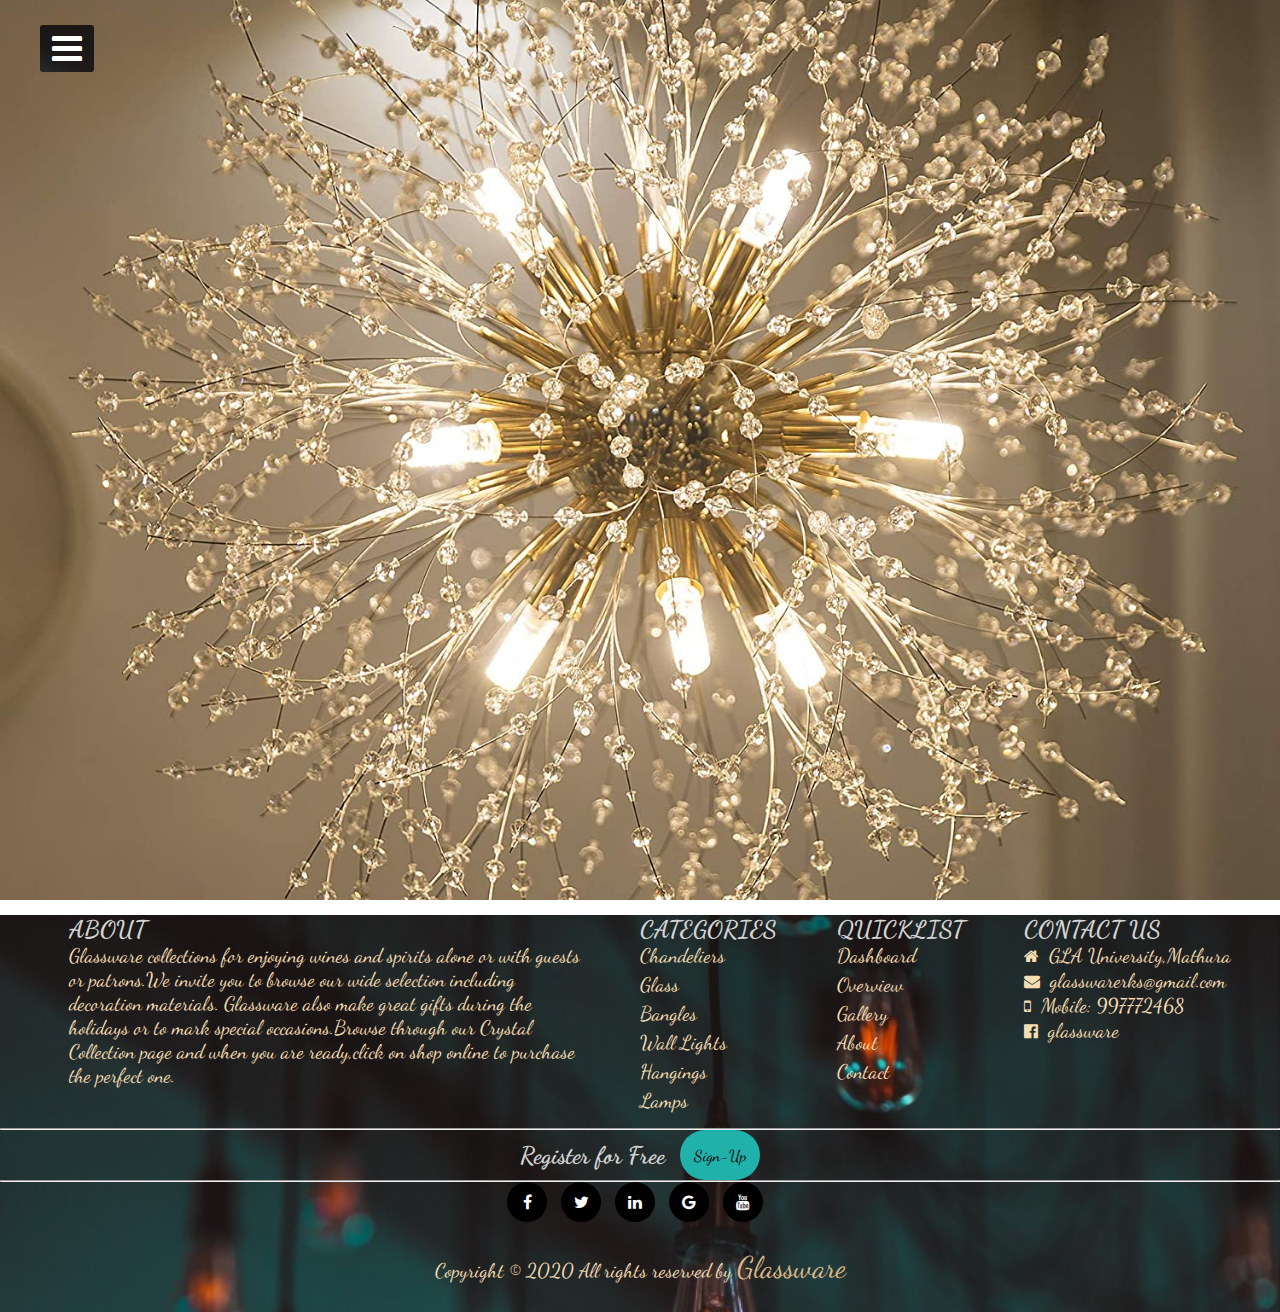
==== index.html @ 3099c8c7 "commit" ====
<!DOCTYPE html>
<html lang="en">
<head>
    <meta charset="UTF-8">
    <meta http-equiv="X-UA-Compatible" content="IE=edge">
    <meta name="viewport" content="width=device-width, initial-scale=1.0">
    <title>GLASSWARE</title>
    <link rel="stylesheet" href="css files/style.css">
    <link rel="stylesheet" href="https://stackpath.bootstrapcdn.com/font-awesome/4.7.0/css/font-awesome.min.css" 
        integrity="sha384-wvfXpqpZZVQGK6TAh5PVlGOfQNHSoD2xbE+QkPxCAFlNEevoEH3Sl0sibVcOQVnN" crossorigin="anonymous">
</head>
<body>
    <div id="container">
        

        <input type="checkbox" id="check">
   <label for="check">
       <i class="fa fa-bars" id=btn></i>
       <i class="fa fa-times" id=cancel></i>
   </label>
   <div class="sidebar">
       <header>GLASSWARE </header>
       <ul>
           <li><a href="register/login.html"><i class="fa fa-qrcode" aria-hidden="true"></i><span style="padding-left: 10px; color: white;">Dashboard</span></a></li>

          <!-- <li><a href="#"><i class="fa fa-eye" aria-hidden="true"></i><span style="padding-left: 10px;"></span>Overview</span></a></li> -->
           <li><a href="#"><i class="fa fa-eye" aria-hidden="true"></i><span style="padding-left: 10px;"></span>Overview</span></a></li>
           <li><a href="#"><i class="fa fa-calendar" aria-hidden="true"></i><span style="padding-left: 10px;"></span>Gallery</span></a></li>
           <li><a href="About/about.html"><i class="fa fa-question-circle" aria-hidden="true"></i><span style="padding-left: 10px;"></span>About</span></a></li>
           <li><a href="Contact.html"><i class="fa fa-envelope" aria-hidden="true"></i><span style="padding-left: 10px;"></span>Contact</span></a></li>

       </ul>
       </div>
   </div>

   <footer>
    <section class="sec-1">
        <section class="about">
            <h2>ABOUT</h2>
            <p style="font-size: 20px;">Glassware collections for enjoying wines and spirits alone or with guests
                or patrons.We invite you to browse our wide selection including decoration materials.
                Glassware also make great gifts during the holidays or to mark special occasions.Browse through our 
                Crystal Collection page and when you are ready,click on shop online to purchase the perfect one.
            </p>
        </section>
        <section class="categories">
            <h2>CATEGORIES</h2>
            <ul>
                <li ><a href="#" style="font-size: 20px;">Chandeliers</a></li>
                <li ><a href="#" style="font-size: 20px;">Glass</a></li>
                <li ><a href="#" style="font-size: 20px;">Bangles</a></li>
                <li ><a href="#" style="font-size: 20px;">Wall Lights</a></li>
                <li ><a href="#" style="font-size: 20px;">Hangings</a></li>
                <li ><a href="#" style="font-size: 20px;">Lamps</a></li>

            </ul>
        </section>
        <section class="quickList">
            <h2>QUICKLIST</h2>
            <ul>
                <li ><a href="#" style="font-size: 20px;">Dashboard</a></li>
                <li ><a href="#" style="font-size: 20px;">Overview</a></li>
                <li ><a href="#" style="font-size: 20px;">Gallery</a></li>
                <li ><a href="#" style="font-size: 20px;">About</a></li>
                <li ><a href="#" style="font-size: 20px;">Contact</a></li>
            </ul>
        </section>
        <section class="contactUs">
            <h2>CONTACT US</h2>
            <ul>
                <li><i class="fa fa-home" id="foo"></i><span style="font-size: 20px;">GLA University,Mathura</span></li>
                <li><i class="fa fa-envelope" id="foo"></i><span style="font-size: 20px;">glasswarerks@gmail.com</span></li>
                <li><i class="fa fa-mobile" id="foo"></i><span style="font-size: 20px;">Mobile: 997772468</span></li>
                <li><i class="fa fa-facebook-official" id="foo"></i><a href="#" style="font-size: 20px;">glassware</a></li>
                

            </ul>
        </section>
    </section>
        <hr>
        <section class="sec-2">
            <h2>Register for Free</h2>
            <a href="#">Sign-Up</a>
        </section>
        <hr>
        <section class="sec-3">
            <ul>
                <li><a href="#"><i class="fa fa-facebook"></i></a></li>
                <li><a href="#"><i class="fa fa-twitter"></i></a></li>
                <li><a href="#"><i class="fa fa-linkedin"></i></a></li>
                <li><a href="#"><i class="fa fa-google"></i></a></li>
                <li><a href="#"><i class="fa fa-youtube"></i></a></li>
            </ul>
        </section>
        <secction class="sec-4">
            <p style="font-size: 20px;">Copyright © 2020 All rights reserved by
                <a href="#" style="font-size: 30px;color: burlywood;">Glassware</a>
            </p>
        </secction>
    </section>
</footer>
    
        
</body>
</html>
---- css files/style.css ----
@import url('https://fonts.googleapis.com/css2?family=Dancing+Script&display=swap');

body{
    font-family: 'Dancing Script', cursive;
}


 *{
    margin: 0;
    padding: 0;
    list-style: none;
    text-decoration: none;
    box-sizing: border-box;
}
html {
    scroll-padding-top: 70px;
    scroll-behavior: smooth;
  }

  #container {
    width: 100%;
    max-width: 1500px;
    margin: auto;
    height: 70px;
    top: 0;
  }
    
  #container {
    width: 100%;
    /* margin-top: 90px; */
    height: 100vh;
    margin-bottom: 15px;
    display: flex;
    font-size: 40px;
    color: white;
  }

  #container {
    background-image: url(../images/image7.jpg);
    background-size: cover;
    background-position: center;
    animation: slider 20s infinite linear;
  }
  @keyframes slider{
    0%{background-image: url(../images/image5.jpg);}
    25%{background-image: url(../images/image7.jpg);}
    50%{background-image: url(../images/image4.jpg);}
    75%{background-image: url(../images/chandelier.jpg);}
}


 .sidebar{
    position: fixed;
    left: -250px;
    width: 250px;
    height: 100%;
    background-image: url(../images/image21.jpg);
    transition: all .6s ease;
}
.sidebar header{
    font-size: 22px;
    color: white;
    text-align: center;
    line-height: 70px;
    /* background: #063146; */
    background-image: url(../images/image21.jpg);
    user-select: none;
}
.sidebar ul a{
    display: block;
    height: 100%;
    width: 100%;
    line-height: 65px;
    font-size: 20px;
    color: white;
    padding-left: 40px;
    box-sizing: border-box;
    border-top: 1px solid rgba(255,255,255,.1);
    border-bottom: 1px solid black;
    transition: .5s;
}
ul li:hover a{
    padding-left: 50px;
}
#check{
    display: none;
}
label #btn,label #cancel{
    position: absolute;
    cursor: pointer;
    background-image: url(../images/image21.jpg);
    border-radius: 3px;

}
label #btn{
    left: 40px;
    top: 25px;
    font-size: 35px;
    color: white;
    padding: 6px 12px;
    transition: all .6s  ease;

}
label #cancel{
    z-index: 1111;
    left: -195px;
    top: 17px;
    font-size: 30px;
    background-image: url(../images/image21.jpg);
    padding: 4px 9px;
    transition: all 0.6s ease;
    color: #fff;
}
#check:checked ~ .sidebar{
    left: 0;

}
#check:checked ~ label #btn{
    left: 250px;
    opacity: 0;
    pointer-events: none;
}
#check:checked ~ label #cancel{
    left: 195px;
}
i{
    color: #fff;
}


footer {
    width: 100%;
    background-image: url(../images/image21.jpg);
    background-repeat: no-repeat;
    background-size: cover;
}
footer h2{
    color: lightgrey;
}

.sec-1{
    width: 100%;
    display: flex;
    flex-direction: row;
    justify-content: space-evenly;
    margin: 10px;


}
.about{
    width: 40%;
    color: wheat;
}

.categories li{
    list-style: none;
    margin-bottom: 5px;
    font-size: 16px;
    
}
.categories li a{
    text-decoration: none;
    color: wheat;
}
.categories li a:hover{
    font: bold;
    font-size: 18px;
}
.quickList li{
    list-style: none;
    font-size: 16px;
    margin-bottom: 5px;

}

.quickList li a{
    text-decoration: none;
    color: wheat;
}

.quickList li a:hover{
    font: bold;
    font-size: 18px;
}
.contactUs li{
    list-style: none;
    font-size: 16px;
}
.contactUs li a {
    text-decoration: none;
    color: wheat;
}
.contactUs li a :hover{
    font: bold;
    font-size: 18px;
}
span{
    font-size: 16px;
    color: wheat;
    margin-bottom: 5px;
}
#foo{
    margin-right: 10px;
    margin-bottom: 5px;
    color: wheat;
}
.sec-2{
    width: 100%;
    
    display: flex;
    justify-content: center;
    flex-direction: row;
    align-items: center;
}
.sec-2 h2{
    margin-right: 15px;
}
.sec-2 a{
    background-color:lightseagreen;
    color: black;
    width: 80px;
    height: 50px;
    display: flex;
    text-align: center;
    justify-content: center;
    align-items: center;
    border-radius: 30px;
    text-decoration:none;
}
.sec-2 a:hover{
    background-color:crimson;
    color: white;
    font-size: 18px;
}
.sec-3{
    display: flex;
    justify-content: center;
    align-items: center;
}
.sec-3 ul{
    list-style: none;
    display: inline-block;
}
.sec-3 ul li {
    display: inline-block;
    margin-right: 10px;
}
.sec-3 i{
    background-color: black;
    width: 40px;
    height: 40px;
    display: flex;
    justify-content: center;
    align-items: center;
    border-radius: 50%;
}
.sec-3 a{
    text-decoration: none;
}
.sec-3 a:hover{
    font: bold;
    font-size: 20px;

}
.sec-4 {
    display: flex;
    justify-content: center;
    align-items: center;
    color: wheat;
    height: 90px;
}
@media( max-width: 800px){
    .sec-1{
    width: 100%;
    display: flex;
    flex-direction: column;
    
    margin: 10px;
    }

    .about{
        width: 100%;
        
    }
}
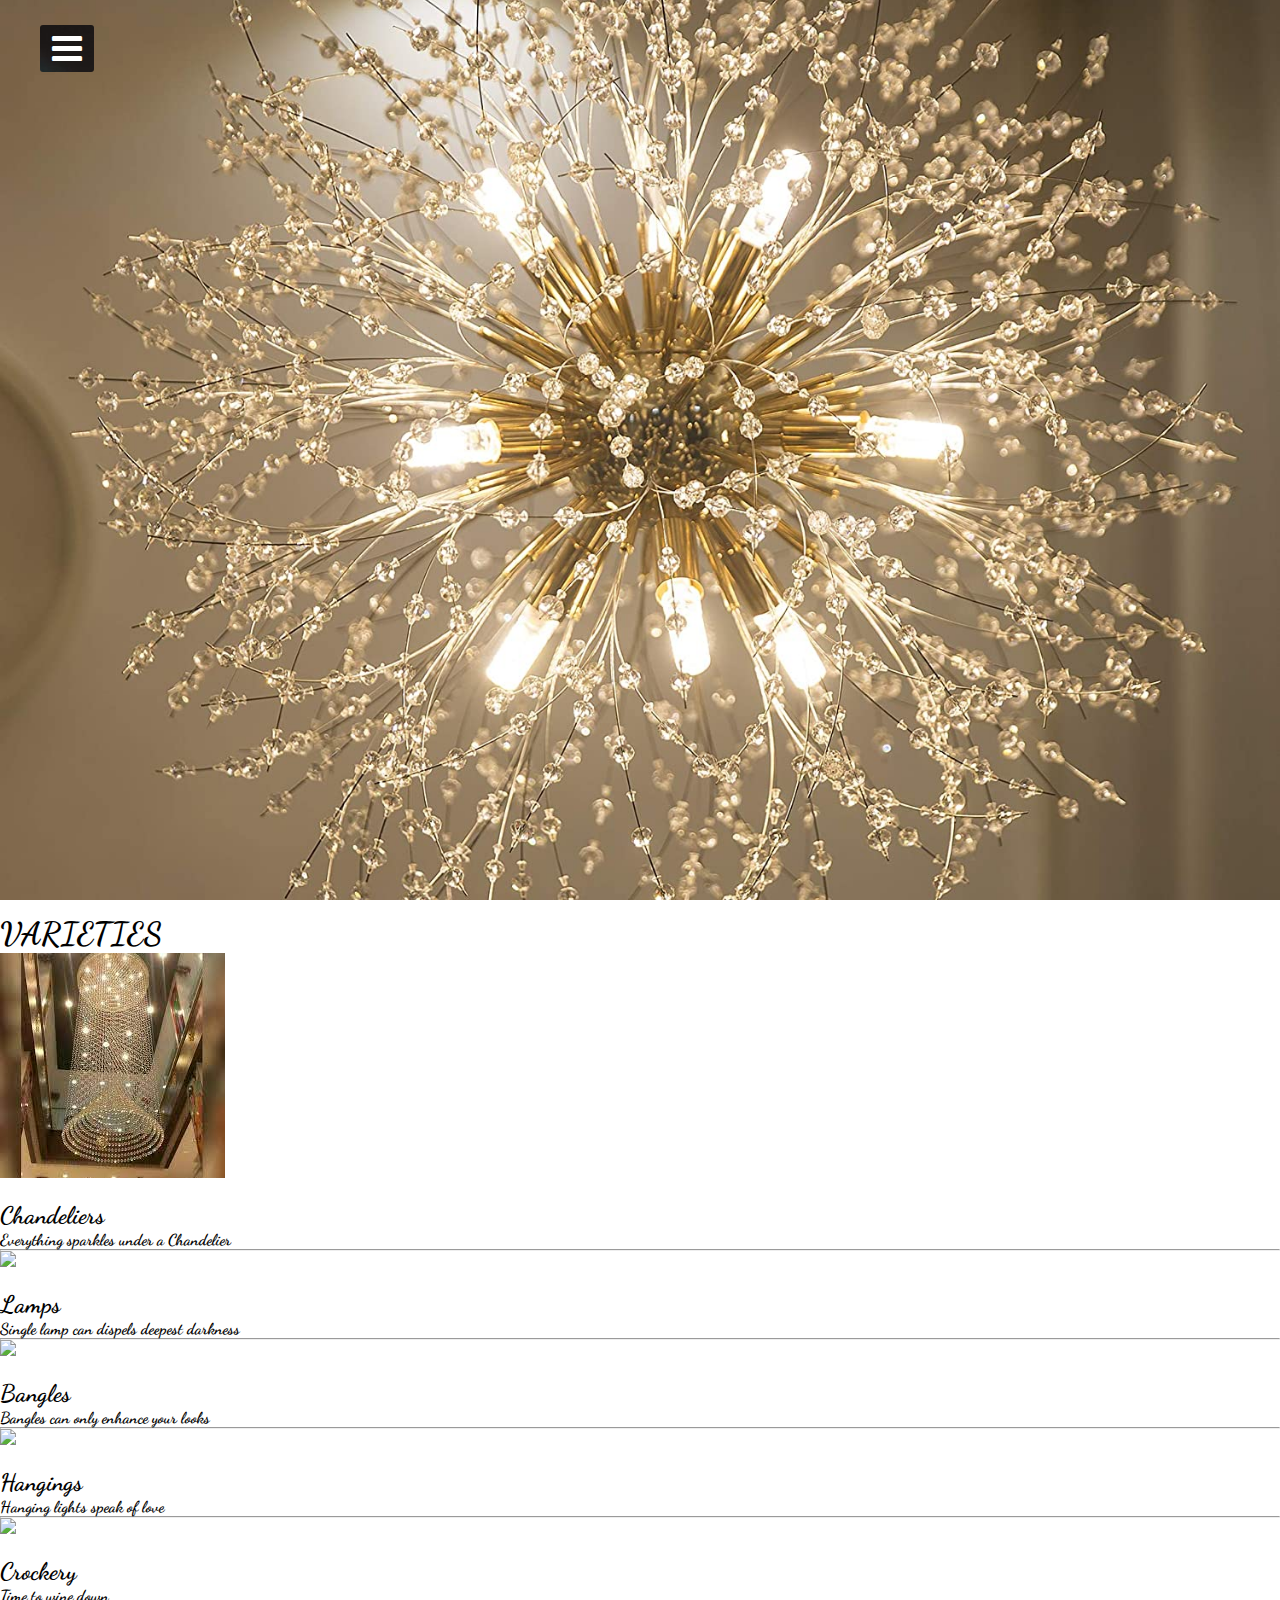
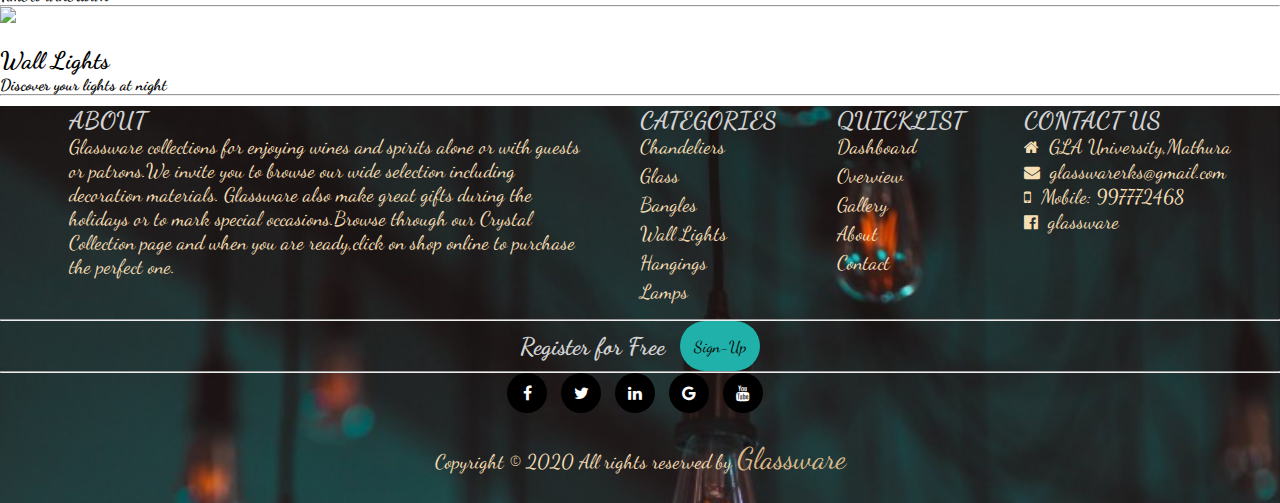
==== commit bf22e159: "Update index.html" ====
--- a/index.html
+++ b/index.html
@@ -24,14 +24,109 @@
            <li><a href="register/login.html"><i class="fa fa-qrcode" aria-hidden="true"></i><span style="padding-left: 10px; color: white;">Dashboard</span></a></li>
 
           <!-- <li><a href="#"><i class="fa fa-eye" aria-hidden="true"></i><span style="padding-left: 10px;"></span>Overview</span></a></li> -->
-           <li><a href="#"><i class="fa fa-eye" aria-hidden="true"></i><span style="padding-left: 10px;"></span>Overview</span></a></li>
-           <li><a href="#"><i class="fa fa-calendar" aria-hidden="true"></i><span style="padding-left: 10px;"></span>Gallery</span></a></li>
-           <li><a href="About/about.html"><i class="fa fa-question-circle" aria-hidden="true"></i><span style="padding-left: 10px;"></span>About</span></a></li>
+           <li><a href="Overview.html"><i class="fa fa-eye" aria-hidden="true"></i><span style="padding-left: 10px;"></span>Overview</span></a></li>
+           <li><a href="Gallery/gallery.html"><i class="fa fa-calendar" aria-hidden="true"></i><span style="padding-left: 10px;"></span>Gallery</span></a></li>
+           <li><a href="about.html"><i class="fa fa-question-circle" aria-hidden="true"></i><span style="padding-left: 10px;"></span>About</span></a></li>
            <li><a href="Contact.html"><i class="fa fa-envelope" aria-hidden="true"></i><span style="padding-left: 10px;"></span>Contact</span></a></li>
 
        </ul>
        </div>
    </div>
+<div class="available">
+               
+        <div class="rooms">
+            <h1>VARIETIES</h1>
+            <div class="room-types">
+                <div class="room-design">
+                    <div class="image">
+                        <img src="images/chandelier.jpeg" usemap="#chandelier">
+                        <map id="#chandelier" name="chandelier">
+                            <area href="map/chandelier.html" shape="rect" coords="1,2,550,550" />
+                        </map>
+                        <div class="overlay-hidden"><i class="fa fa-link" aria-hidden="true"></i></div>
+                    </div>
+                    <div class="content-room">
+                        <h2>Chandeliers</h2>
+                        <h4>Everything sparkles under a Chandelier</h4>
+                        <hr>
+                    </div>
+                </div>
+                <div class="room-design">
+                    <div class="image">
+                        <img src="images/lamps.jpg" usemap="#lamps">
+                        <map id="#lamps" name="lamps">
+                            <area href="map/lamps.html" shape="rect" coords="1,5,540,540" />
+                        </map>
+                        <div class="overlay-hidden"><i class="fa fa-link" aria-hidden="true"></i></div>
+                    </div>
+                    <div class="content-room">
+                        <h2>Lamps</h2>
+                        <h4>Single lamp can dispels deepest darkness</h4>
+                        <hr>
+                    </div>
+                </div>
+                <div class="room-design">
+                    <div class="image">
+                        <img src="images/bangle4.jpg" usemap="#bangles">
+                        <map id="#bangles" name="bangles">
+                            <area href="map/bangles.html" shape="rect" coords="1,2,637,638" />
+                        </map>
+                        <div class="overlay-hidden"><i class="fa fa-link" aria-hidden="true"></i></div>
+                    </div>
+                    <div class="content-room">
+                        <h2>Bangles</h2>
+                        <h4>Bangles can only enhance your looks</h4>
+                        <hr>
+                    </div>
+                </div>
+                <div class="room-design">
+                    <div class="image">
+                        <img src="images/image3.jpeg" usemap="#hangings">
+                        <map id="#hangings" name="hangings">
+                            <area href="map/hanging.html" shape="rect" coords="1,2,550,550" />
+                        </map>
+                        <div class="overlay-hidden"><i class="fa fa-link" aria-hidden="true"></i></div>
+                    </div>
+                    <div class="content-room">
+                        <h2>Hangings</h2>
+                        <h4>Hanging lights speak of love</h4>
+                        <hr>
+                    </div>
+                </div>
+                <div class="room-design">
+                    <div class="image">
+                        <img src="images/glass1.jpg" usemap="#glass">
+                        <map id="#glass" name="glass">
+                            <area href="map/glass.html" shape="rect" coords="1,2,550,550" />
+                        </map>
+                        <div class="overlay-hidden"><i class="fa fa-link" aria-hidden="true"></i></div>
+                        
+                    </div>
+                    <div class="content-room">
+                        <h2>Crockery</h2>
+                        <h4>Time to wine down</h4>
+                        <hr>
+                    </div>
+                </div>
+                <div class="room-design">
+                    <div class="image">
+                        <img src="images/wall-light.jpg" usemap="#wallLight">
+                        <map id="#wallLight" name="wallLight">
+                            <area href="map/wallLight.html" shape="rect" coords="1,2,550,550" />
+                        </map>
+                        <div class="overlay-hidden"><i class="fa fa-link" aria-hidden="true"></i></div>
+                        
+                    </div>
+                    <div class="content-room">
+                        <h2>Wall Lights</h2>
+                        <h4>Discover your lights at night</h4>
+                        <hr>
+                    </div>
+                </div>
+            </div>
+        </div>
+    </div>
+</div>
 
    <footer>
     <section class="sec-1">
@@ -102,4 +197,4 @@
     
         
 </body>
-</html>+</html>
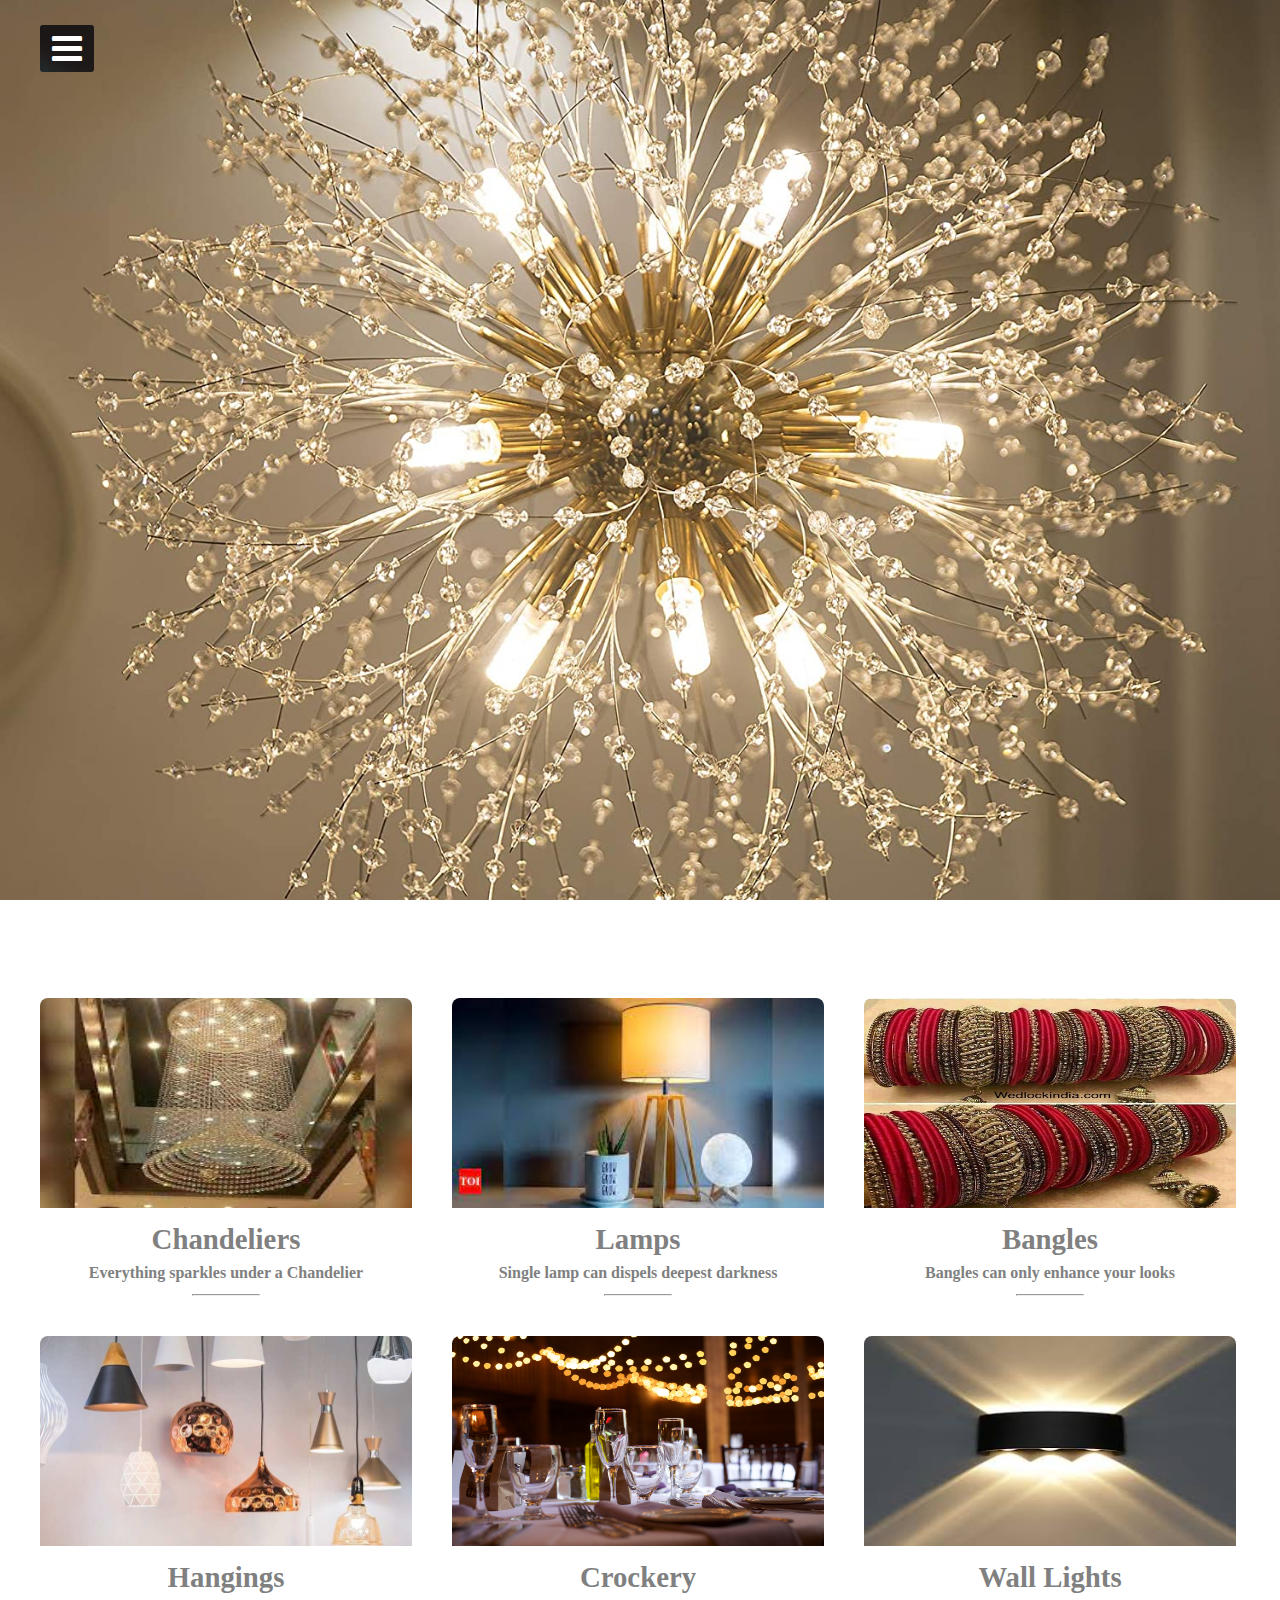
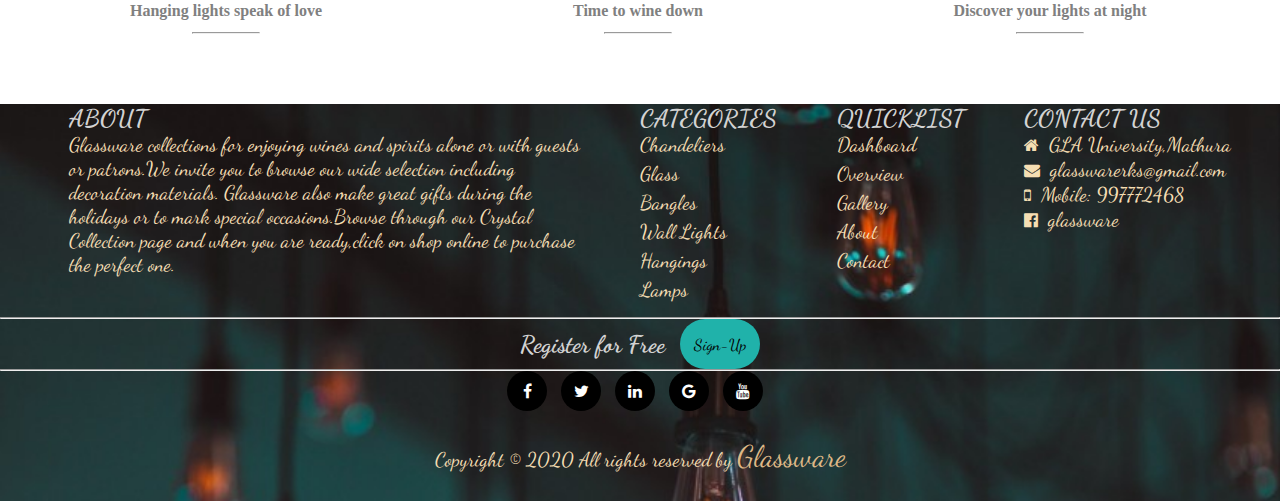
==== commit 1e80d5eb: "commit" ====
--- a/index.html
+++ b/index.html
@@ -10,7 +10,9 @@
         integrity="sha384-wvfXpqpZZVQGK6TAh5PVlGOfQNHSoD2xbE+QkPxCAFlNEevoEH3Sl0sibVcOQVnN" crossorigin="anonymous">
 </head>
 <body>
+    
     <div id="container">
+        
         
 
         <input type="checkbox" id="check">
--- a/css files/style.css
+++ b/css files/style.css
@@ -126,6 +126,110 @@
 i{
     color: #fff;
 }
+.available {
+    width: 100%;
+    height: auto;
+    background-image: url(../images/texture.jpg);
+    background-size: cover;
+    /* background: linear-gradient(to bottom right, rgb(179, 67, 67), rgb(138, 52, 52), rgb(163, 64, 163)); */
+    overflow: hidden;
+    position: relative;
+}
+
+.available .rooms {
+    width: 100%;
+    height: auto;
+    margin: 20px 0;
+}
+
+.available .rooms .room-types {
+    display: flex;
+    flex-wrap: wrap;
+    width: 100%;
+    height: auto;
+    padding: 10px 20px 0;
+    position: relative;
+}
+
+.available .rooms .room-design {
+    width: 30%;
+    height: auto;
+    float: left;
+    overflow: hidden;
+    position: relative;
+    border-radius: 8px;
+    margin: 0px 20px 20px;
+}
+
+.rooms .room-design .image {
+    width: 100%;
+    height: 210px;
+    overflow: hidden;
+    position: relative;
+    cursor: pointer;
+}
+
+.rooms .room-design img {
+    width: 100%;
+    height: 100%;
+}
+
+.room-design:hover .image .overlay-hidden {
+    opacity: 1;
+}
+
+.rooms .room-design .image .price {
+    position: absolute;
+    bottom: 10px;
+    right: 10px;
+    background-color: #fff;
+    color: grey;
+    padding: 5px;
+}
+
+.rooms .room-design .content-room {
+    padding: 15px;
+    background-color: #fff;
+    color: grey;
+    text-align: center;
+    position: relative;
+}
+
+.room-design .content-room h2 {
+    font-size: 1.8rem;
+    font-family: 'Acme';
+    margin-bottom: 8px;
+}
+
+.room-design .content-room h4 {
+    font-size: 1rem;
+    font-family: cursive;
+    margin-bottom: 12px;
+}
+
+.room-design .content-room hr {
+    width: 20%;
+    margin: 5px auto;
+}
+
+h1{
+    margin-top: 15px;
+    margin-bottom: 15px;
+    text-align: center;
+    color: #fff;
+    -webkit-animation: glow 1s ease-in-out infinite alternate;
+    -moz-animation: glow 1s ease-in-out infinite alternate;
+    animation: glow 1s ease-in-out infinite alternate;
+}
+@keyframes glow {
+    from {
+      text-shadow: 0 0 10px rgba(255, 255, 255, 0.541), 0 0 20px rgba(255, 255, 255, 0.144), 0 0 30px #e60073, 0 0 40px #e60073, 0 0 50px #e60073, 0 0 60px #e60073, 0 0 70px #e60073;
+    }
+    
+    to {
+      text-shadow: 0 0 20px rgba(255, 255, 255, 0.445), 0 0 30px #ff4da6, 0 0 40px #ff4da6, 0 0 50px #ff4da6, 0 0 60px #ff4da6, 0 0 70px #ff4da6, 0 0 80px #ff4da6;
+    }
+  }
 
 
 footer {
@@ -282,4 +386,91 @@
         width: 100%;
         
     }
-}+}
+@media(max-width:780px){
+    .available {
+        width: 100%;
+        height: auto;
+        background-image: url(../images/texture.jpg);
+        background-size: cover;
+        /* background: linear-gradient(to bottom right, rgb(179, 67, 67), rgb(138, 52, 52), rgb(163, 64, 163)); */
+        overflow: hidden;
+        position: relative;
+    }
+    
+    .available .rooms {
+        width: 100%;
+        height: auto;
+        margin: 20px 0;
+    }
+    
+    .available .rooms .room-types {
+        display: flex;
+        flex-wrap: wrap;
+        width: 100%;
+        height: auto;
+        padding: 10px 20px 0;
+        position: relative;
+    }
+    
+    .available .rooms .room-design {
+        width: 90%;
+        height: auto;
+        float: left;
+        overflow: hidden;
+        position: relative;
+        border-radius: 8px;
+        margin: 0px 20px 20px;
+    }
+    
+    .rooms .room-design .image {
+        width: 100%;
+        height: 210px;
+        overflow: hidden;
+        position: relative;
+        cursor: pointer;
+    }
+    
+    .rooms .room-design img {
+        width: 100%;
+        height: 100%;
+    }
+    
+    .room-design:hover .image .overlay-hidden {
+        opacity: 1;
+    }
+    
+    .rooms .room-design .image .price {
+        position: absolute;
+        bottom: 10px;
+        right: 10px;
+        background-color: #fff;
+        color: grey;
+        padding: 5px;
+    }
+    
+    .rooms .room-design .content-room {
+        padding: 15px;
+        background-color: #fff;
+        color: grey;
+        text-align: center;
+        position: relative;
+    }
+    
+    .room-design .content-room h2 {
+        font-size: 1.8rem;
+        font-family: 'Acme';
+        margin-bottom: 8px;
+    }
+    
+    .room-design .content-room h4 {
+        font-size: 1rem;
+        font-family: cursive;
+        margin-bottom: 12px;
+    }
+    
+    .room-design .content-room hr {
+        width: 20%;
+        margin: 5px auto;
+    }
+}
